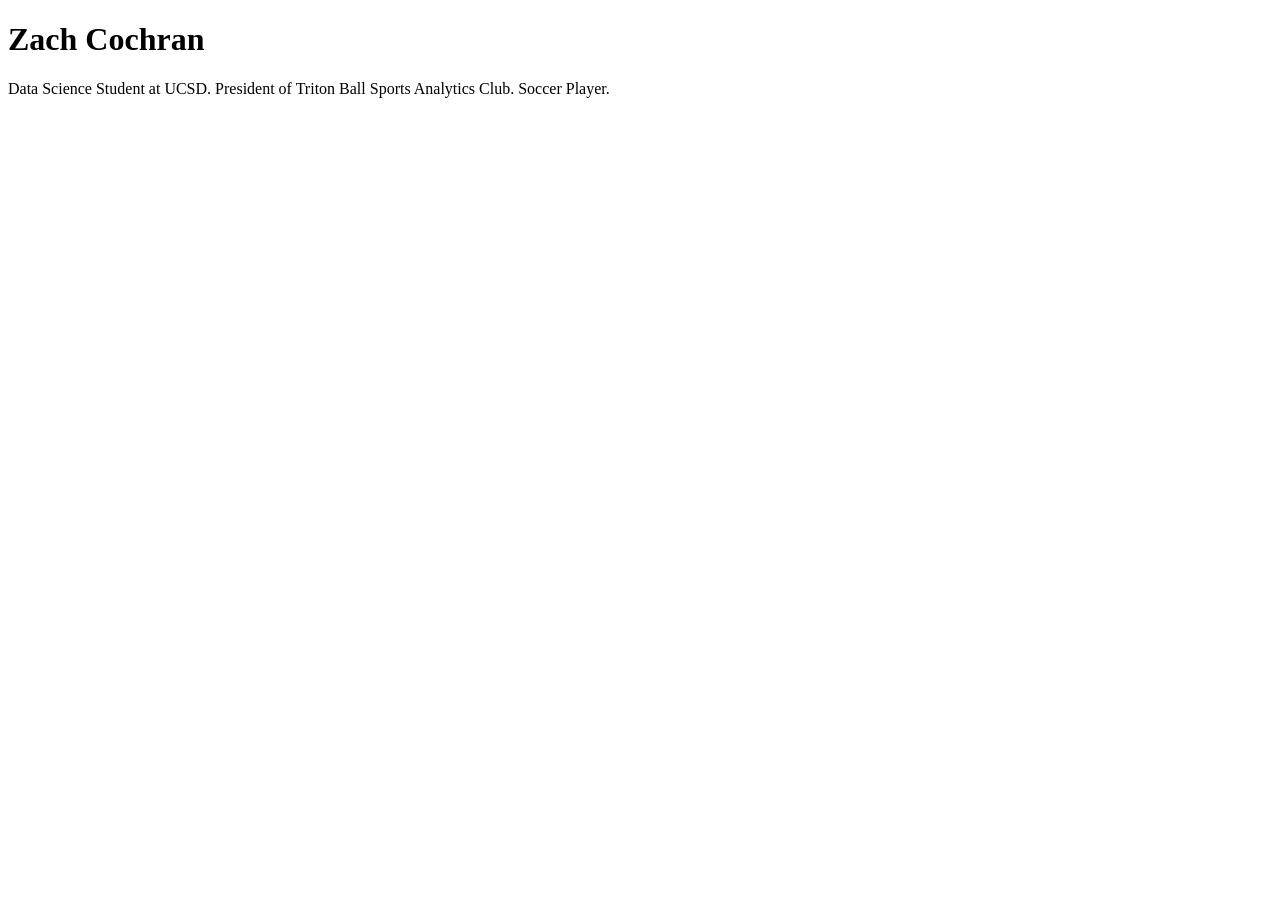
==== index.html @ c326abd9 "Create index.html" ====
<!DOCTYPE html>
<html lang="en">
<head>
    <meta charset="UTF-8">
    <meta name="viewport" content="width=device-width, initial-scale=1.0">
    <title>Zach_Cochran: Personal site and portfolio</title>
</head>
<body>
    <h1>Zach Cochran</h1>
    <p>Data Science Student at UCSD. President of Triton Ball Sports Analytics Club. Soccer Player.</p>
</body>
</html>
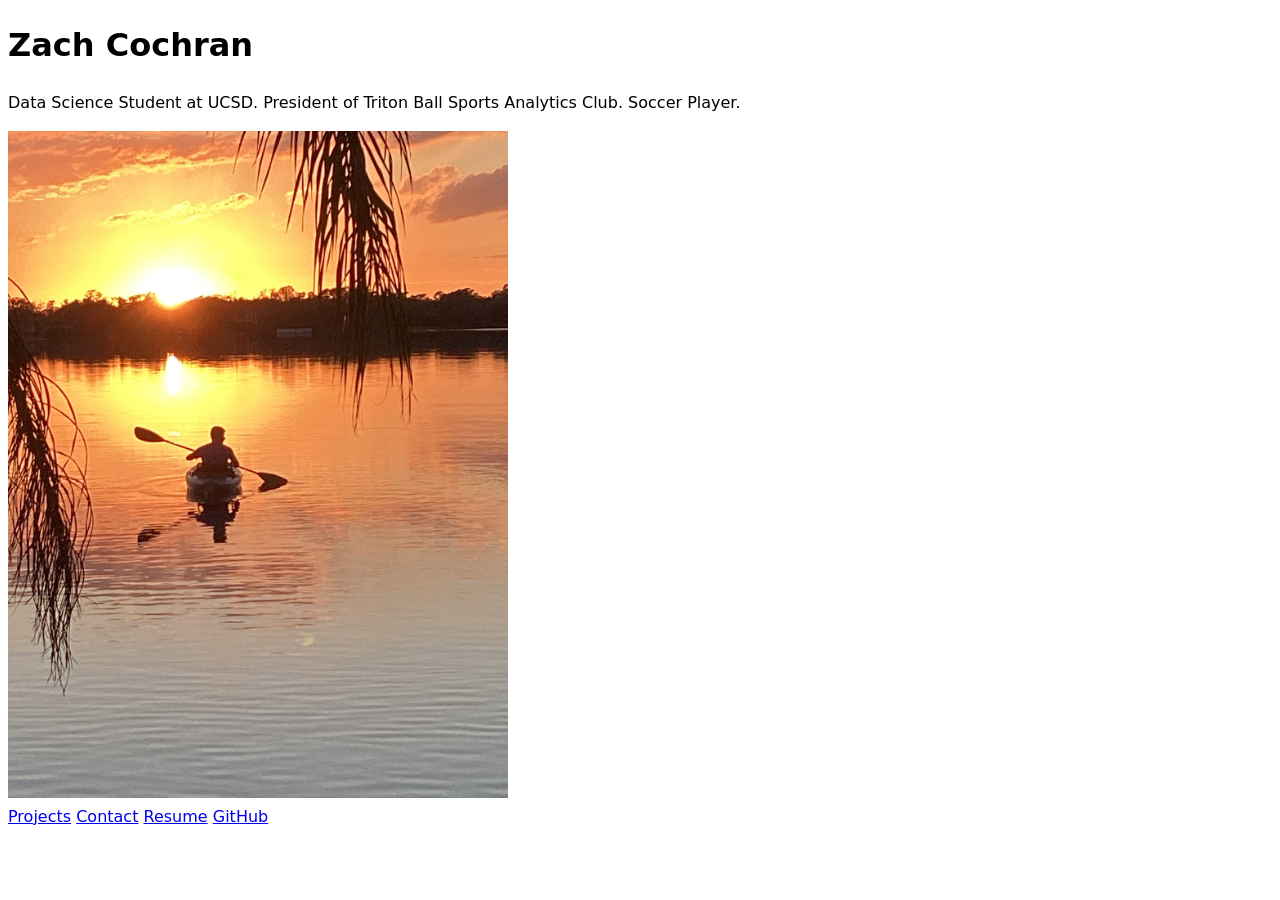
==== commit d29198a1: "finished lab" ====
--- a/index.html
+++ b/index.html
@@ -1,6 +1,7 @@
 <!DOCTYPE html>
 <html lang="en">
 <head>
+    <link rel="stylesheet" href="style.css">
     <meta charset="UTF-8">
     <meta name="viewport" content="width=device-width, initial-scale=1.0">
     <title>Zach_Cochran: Personal site and portfolio</title>
@@ -8,5 +9,12 @@
 <body>
     <h1>Zach Cochran</h1>
     <p>Data Science Student at UCSD. President of Triton Ball Sports Analytics Club. Soccer Player.</p>
+    <img src = "images/IMG_1437.jpg" alt = "Zach in a kayak at sunset." width=500></img>
+    <nav>
+        <a href="../projects/index.html">Projects</a>
+        <a href="../contact/index.html">Contact</a>
+        <a href="../resume/index.html">Resume</a>
+        <a href="https://github.com/zcochran27" target="_blank">GitHub</a>
+    </nav>
 </body>
 </html>
--- a/style.css
+++ b/style.css
@@ -0,0 +1,6 @@
+body {
+    /* Set line height to 1.5 times the font size
+         and use the OS’s UI font as the website font
+       */
+    font: 100%/1.5 system-ui;
+  }
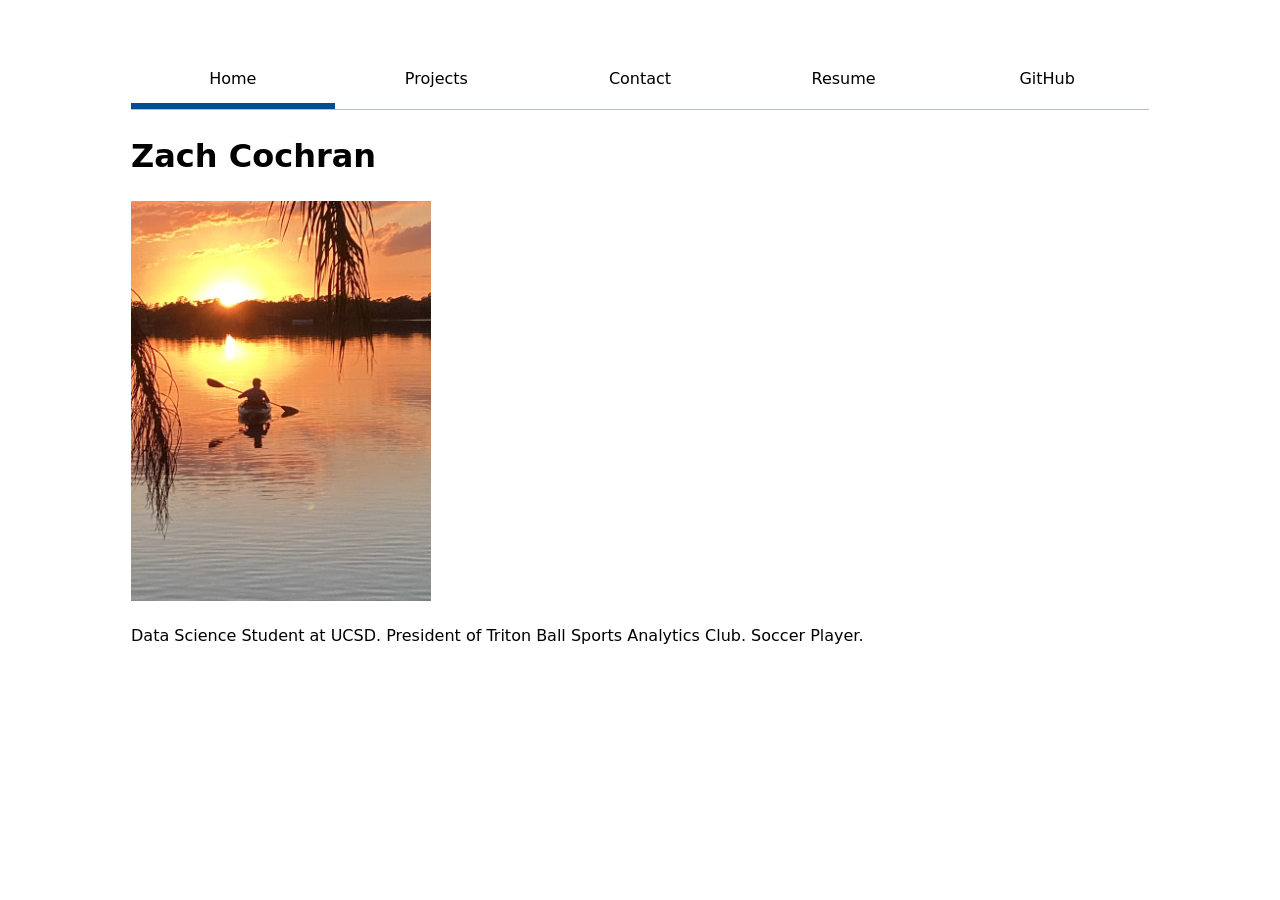
==== commit 43615352: "started lab added css navbar" ====
--- a/index.html
+++ b/index.html
@@ -7,14 +7,17 @@
     <title>Zach_Cochran: Personal site and portfolio</title>
 </head>
 <body>
-    <h1>Zach Cochran</h1>
-    <p>Data Science Student at UCSD. President of Triton Ball Sports Analytics Club. Soccer Player.</p>
-    <img src = "images/IMG_1437.jpg" alt = "Zach in a kayak at sunset." width=500></img>
     <nav>
-        <a href="../projects/index.html">Projects</a>
-        <a href="../contact/index.html">Contact</a>
-        <a href="../resume/index.html">Resume</a>
+        <a class="current" href="https://zcochran27.github.io/portfolio/index.html">Home</a>
+        <a href="projects/index.html">Projects</a>
+        <a href="https://zcochran27.github.io/portfolio/contact/index.html">Contact</a>
+        <a href="https://zcochran27.github.io/portfolio/resume/index.html">Resume</a>
         <a href="https://github.com/zcochran27" target="_blank">GitHub</a>
     </nav>
+    <h1>Zach Cochran</h1>
+    <img src = "images/IMG_1437.jpg" alt = "Zach in a kayak at sunset." width=300></img>
+    <p>Data Science Student at UCSD. President of Triton Ball Sports Analytics Club. Soccer Player.</p>
+    
+    
 </body>
 </html>
--- a/style.css
+++ b/style.css
@@ -3,4 +3,27 @@
          and use the OS’s UI font as the website font
        */
     font: 100%/1.5 system-ui;
-  }+    max-width: 100ch;
+    margin-inline: auto;
+    padding: 5ch
+  }
+nav {
+  display: flex;
+  border-bottom-width: 1px;
+  border-bottom-style: solid;
+  border-bottom-color: oklch(80% 3% 200);
+}
+a {
+  flex: 1;
+  text-decoration: none;
+  color:inherit;
+  text-align: center;
+  padding: 0.5em;
+  margin-bottom: 1ch;
+}
+a.current {
+  border-bottom-width: .4em;
+  border-bottom-style: solid;
+  border-bottom-color: oklch(40% 40% 600);
+  margin-bottom: 0ch;
+}
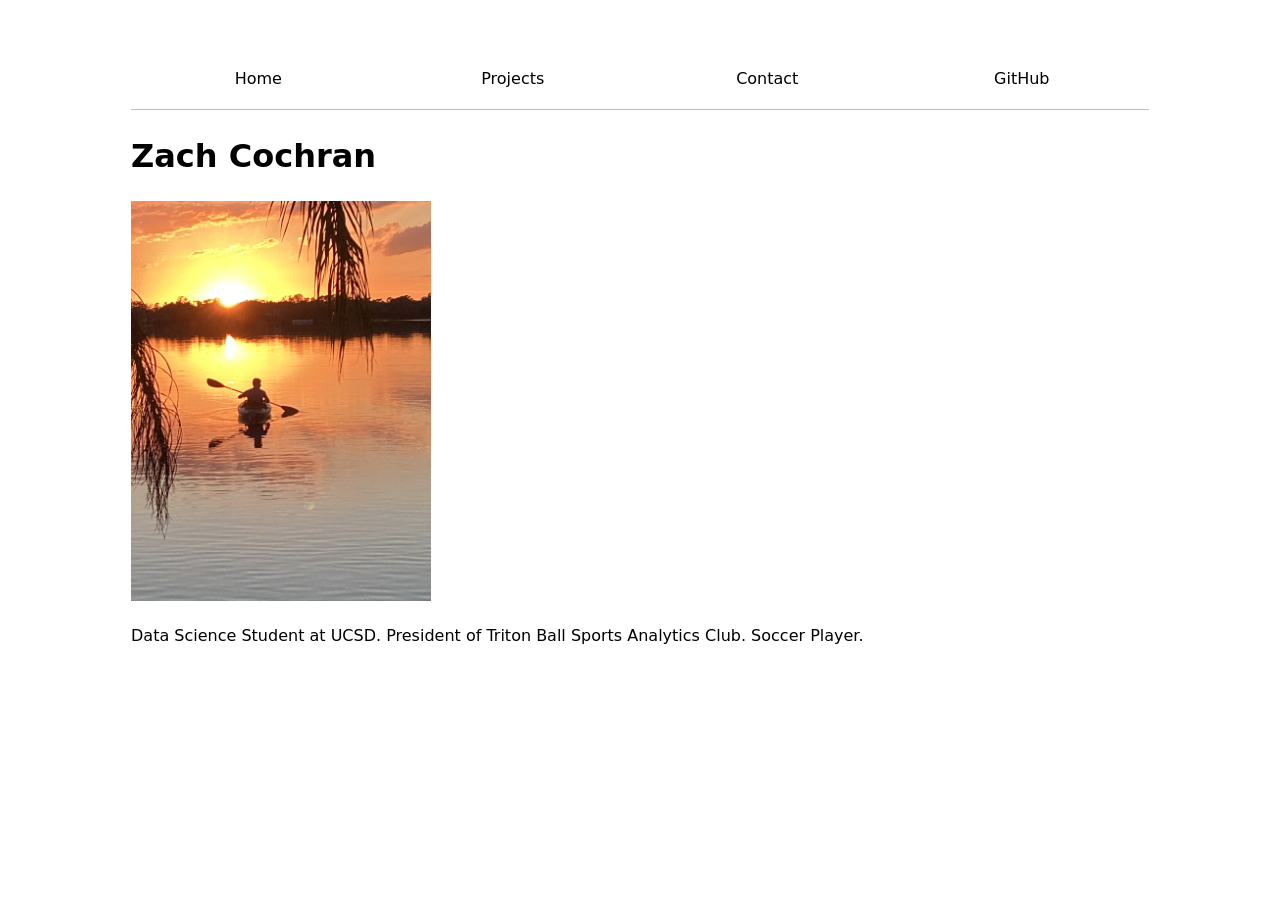
==== commit 14fd1502: "added js navbar" ====
--- a/index.html
+++ b/index.html
@@ -2,18 +2,19 @@
 <html lang="en">
 <head>
     <link rel="stylesheet" href="style.css">
+    <script type="module" src="global.js"></script>
     <meta charset="UTF-8">
     <meta name="viewport" content="width=device-width, initial-scale=1.0">
     <title>Zach_Cochran: Personal site and portfolio</title>
 </head>
 <body>
-    <nav>
-        <a class="current" href="https://zcochran27.github.io/portfolio/index.html">Home</a>
+    <!-- <nav>
+        <a href="https://zcochran27.github.io/portfolio/index.html">Home</a>
         <a href="projects/index.html">Projects</a>
         <a href="https://zcochran27.github.io/portfolio/contact/index.html">Contact</a>
         <a href="https://zcochran27.github.io/portfolio/resume/index.html">Resume</a>
         <a href="https://github.com/zcochran27" target="_blank">GitHub</a>
-    </nav>
+    </nav> -->
     <h1>Zach Cochran</h1>
     <img src = "images/IMG_1437.jpg" alt = "Zach in a kayak at sunset." width=300></img>
     <p>Data Science Student at UCSD. President of Triton Ball Sports Analytics Club. Soccer Player.</p>
--- a/style.css
+++ b/style.css
@@ -1,3 +1,7 @@
+:root {
+  --color-accent: oklch(55% 90% 5);
+  accent-color: var(--color-accent);
+}
 body {
     /* Set line height to 1.5 times the font size
          and use the OS’s UI font as the website font
@@ -5,7 +9,8 @@
     font: 100%/1.5 system-ui;
     max-width: 100ch;
     margin-inline: auto;
-    padding: 5ch
+    padding: 5ch;
+    accent-color: var(--color-accent);
   }
 nav {
   display: flex;
@@ -21,6 +26,12 @@
   padding: 0.5em;
   margin-bottom: 1ch;
 }
+nav a:hover {
+  text-decoration: underline;
+  border-bottom: 2px solid var(--color-accent);
+  background-color: oklch(from var(--color-accent) 95% 5% h);
+  margin-bottom: 0ch;
+}
 a.current {
   border-bottom-width: .4em;
   border-bottom-style: solid;
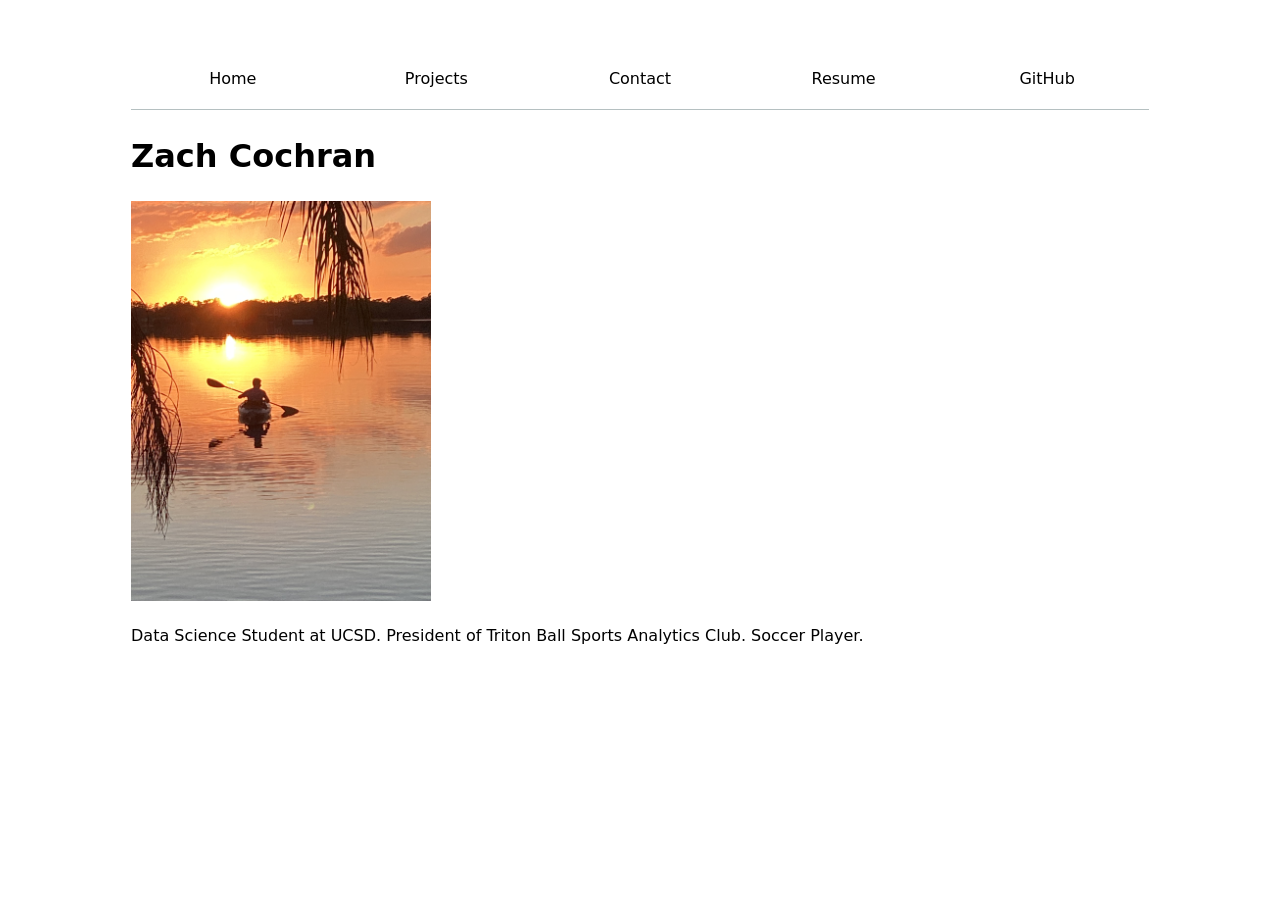
==== commit 49e5265b: "deleted old nav bar" ====
--- a/index.html
+++ b/index.html
@@ -8,13 +8,6 @@
     <title>Zach_Cochran: Personal site and portfolio</title>
 </head>
 <body>
-    <!-- <nav>
-        <a href="https://zcochran27.github.io/portfolio/index.html">Home</a>
-        <a href="projects/index.html">Projects</a>
-        <a href="https://zcochran27.github.io/portfolio/contact/index.html">Contact</a>
-        <a href="https://zcochran27.github.io/portfolio/resume/index.html">Resume</a>
-        <a href="https://github.com/zcochran27" target="_blank">GitHub</a>
-    </nav> -->
     <h1>Zach Cochran</h1>
     <img src = "images/IMG_1437.jpg" alt = "Zach in a kayak at sunset." width=300></img>
     <p>Data Science Student at UCSD. President of Triton Ball Sports Analytics Club. Soccer Player.</p>
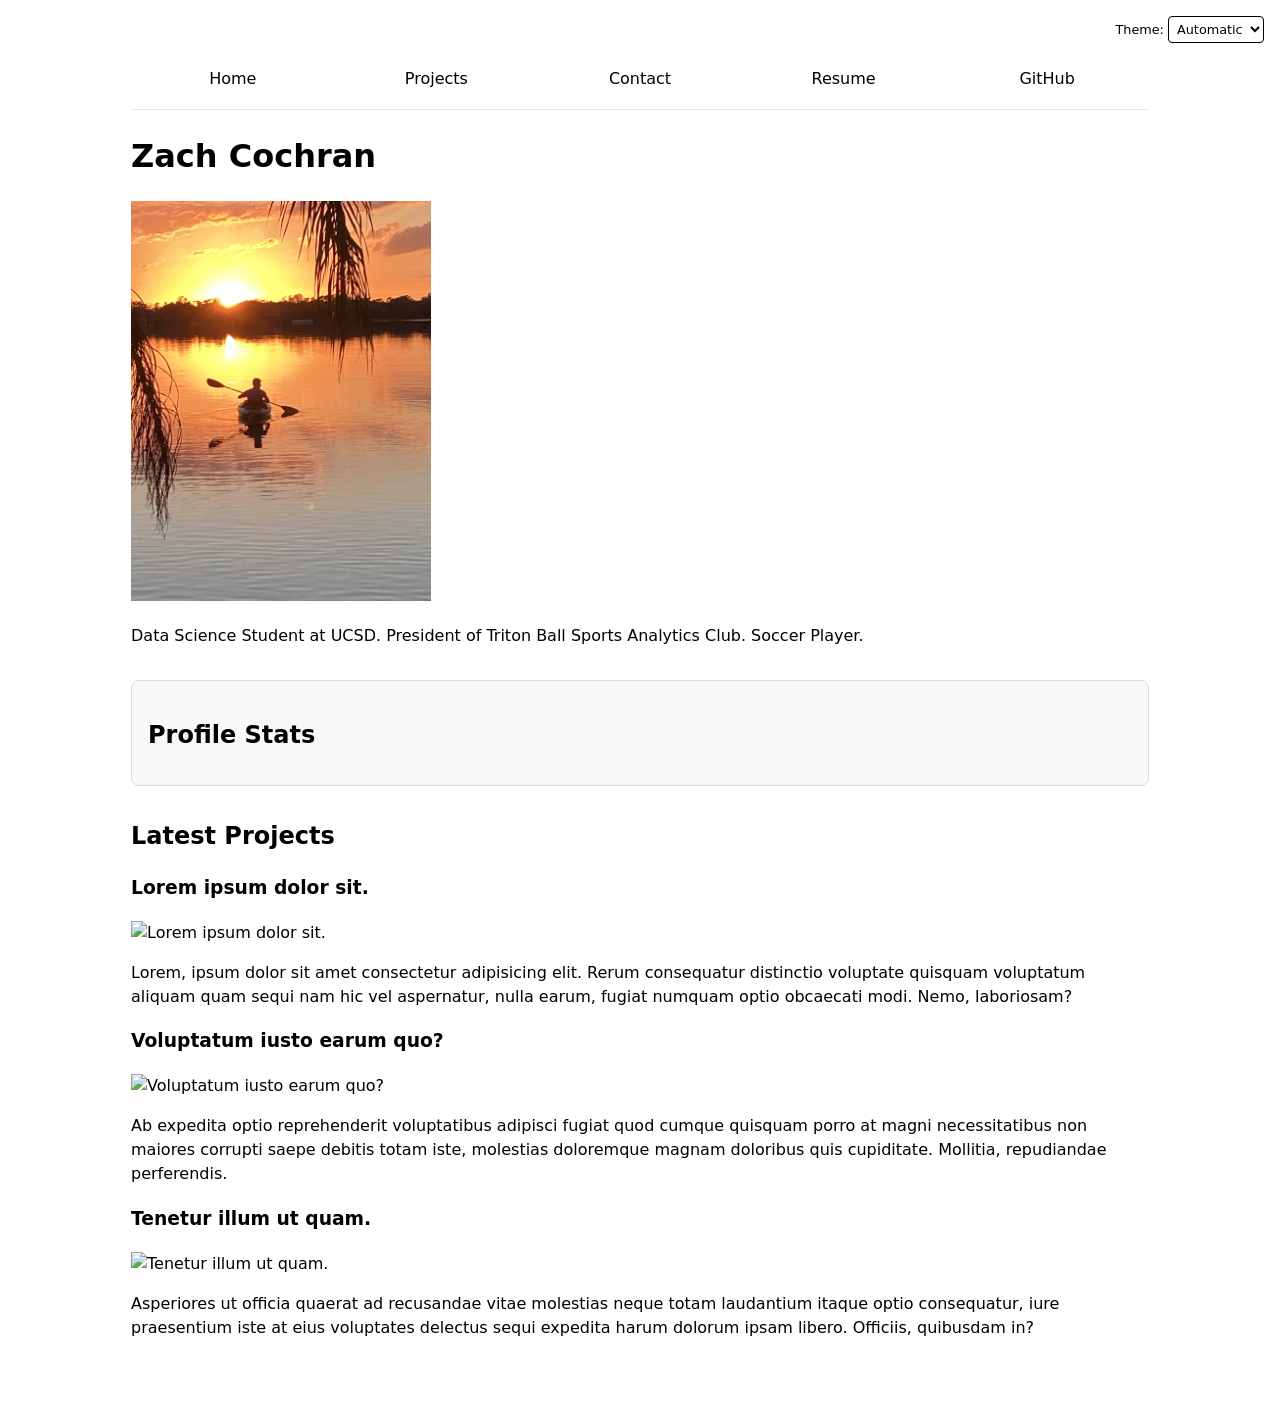
==== commit 1ba2de90: "added projects and github data to site" ====
--- a/index.html
+++ b/index.html
@@ -3,6 +3,7 @@
 <head>
     <link rel="stylesheet" href="style.css">
     <script type="module" src="global.js"></script>
+    <script src="index.js" type="module" defer></script>
     <meta charset="UTF-8">
     <meta name="viewport" content="width=device-width, initial-scale=1.0">
     <title>Zach_Cochran: Personal site and portfolio</title>
@@ -11,7 +12,11 @@
     <h1>Zach Cochran</h1>
     <img src = "images/IMG_1437.jpg" alt = "Zach in a kayak at sunset." width=300></img>
     <p>Data Science Student at UCSD. President of Triton Ball Sports Analytics Club. Soccer Player.</p>
-    
+    <div id = "profile-stats">
+        <h2>Profile Stats</h2>
+    </div>
+    <h2>Latest Projects</h2>
+    <div class="projects"></div>
     
 </body>
 </html>
--- a/style.css
+++ b/style.css
@@ -1,6 +1,7 @@
 :root {
   --color-accent: oklch(55% 90% 5);
   accent-color: var(--color-accent);
+  color-scheme: light dark;
 }
 body {
     /* Set line height to 1.5 times the font size
@@ -13,10 +14,11 @@
     accent-color: var(--color-accent);
   }
 nav {
+  --border-color: oklch(80% 3% 200/40%);
   display: flex;
   border-bottom-width: 1px;
   border-bottom-style: solid;
-  border-bottom-color: oklch(80% 3% 200);
+  border-bottom-color: var(--border-color);
 }
 a {
   flex: 1;
@@ -29,7 +31,7 @@
 nav a:hover {
   text-decoration: underline;
   border-bottom: 2px solid var(--color-accent);
-  background-color: oklch(from var(--color-accent) 95% 5% h);
+  background-color: color-mix(in oklch,  var(--color-accent), canvas 85%);
   margin-bottom: 0ch;
 }
 a.current {
@@ -37,4 +39,52 @@
   border-bottom-style: solid;
   border-bottom-color: oklch(40% 40% 600);
   margin-bottom: 0ch;
+}
+
+.color-scheme {
+  position: absolute;
+  top: 1rem;
+  right: 1rem;
+  font-size: 80%;
+  font-family: inherit;
+  background: none;
+  color: inherit;
+}
+
+.color-scheme select {
+  font-family: inherit;
+  font-size: 100%;
+  background: canvas;
+  color: canvastext;
+  border: 1px solid var(--border-color, currentColor);
+  border-radius: 4px;
+  padding: 0.25rem;
+}
+#profile-stats {
+  background-color: #f8f8f8;
+  border: 1px solid #ddd;
+  padding: 1rem;
+  border-radius: 8px;
+  margin: 2rem 0;
+}
+
+#profile-stats h2 {
+  margin-bottom: 1rem;
+}
+
+.stats-grid {
+  display: grid;
+  grid-template-columns: repeat(4, 1fr); /* 4 equal columns */
+  gap: 1rem;
+  text-align: center;
+}
+
+.stats-grid dt {
+  font-weight: bold;
+  grid-row: 1;
+}
+
+.stats-grid dd {
+  margin: 0;
+  grid-row: 2;
 }
